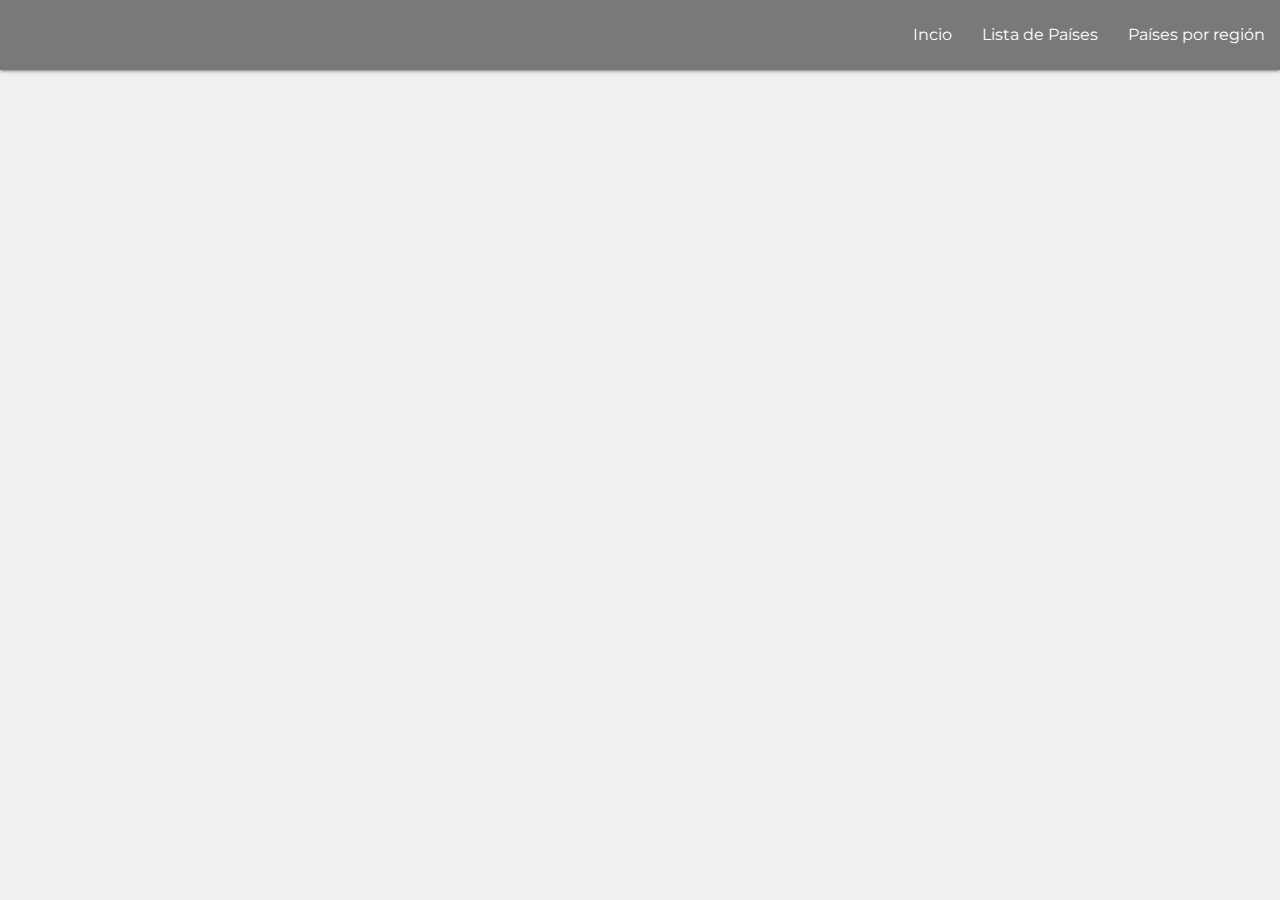
==== index.html @ be595bff "Inicio del Proyecto" ====
<!DOCTYPE html>
<html lang="en">
<head>
    <meta charset="UTF-8">
    <meta name="viewport" content="width=device-width, initial-scale=1.0">
    <!--Favicon-->
    <link rel="icon" type="image/png" href="/Imgs/tierra.png"/>
    <link rel="stylesheet" href="https://cdnjs.cloudflare.com/ajax/libs/materialize/1.0.0/css/materialize.min.css">
    <link rel="stylesheet" href="https://cdnjs.cloudflare.com/ajax/libs/font-awesome/6.7.1/css/all.min.css">
    <link rel="stylesheet" href="/Docs/CSS/style.css">
    <title>Actividad de Comprobación</title>
</head>
<body>
    <header>
        <!-- Inicio Nav-->
        <nav class="">
            <div class="nav-wrapper">
                <div class="brand-logo-container">
                <a href="#" class="logo valign-wrapper">
                    <!-- <img
                    class="text-center"
                    src="/Multimedia/Imgs/Logo_circle.png"
                    alt="Advance Travel CR Logo"
                    /> -->
                </a>
                <!-- <h3 class="brand-title"><strong>
                    Advance Travel CR
                </strong></h3> -->
                </div> 

                <a href="#" data-target="nav-menu" class="sidenav-trigger">
                <i class="fa-solid fa-bars menu-icon"></i>
                </a>

                <ul class="right hide-on-med-and-down nav-links">
                <li><a href="/index.html">Incio</a></li>
                <li><a href="/Paginas/lista_paises.html">Lista de Países</a></li>
                <li><a href="/Paginas/paises_region.html">Países por región</a></li>
                </ul>
            </div>
        </nav>
        <!-- Fin Nav-->
    
        <!-- Inicio Side-nav -->
        <ul class="sidenav" id="nav-menu">
            <li>
                <div class="user-view">
                <div class="background center">
                    <!-- <img
                    width="200px"
                    src="/Multimedia/Imgs/Logo.jpg"
                    alt="Advance Travel CR logo"
                    /> -->
                </div>
                </div>
            </li>
            <li>
                <div class="divider"></div>
            </li>
            <li>
                <a class="waves-effect" href="/index.html"
                >Inicio</a
                >
            </li>
            <li>
                <a class="waves-effect" href="/Paginas/lista_paises.html"
                >Lista de Países</a
                >
            </li>
            <li>
                <a class="waves-effect" href="/Pages/en/tours.html"
                >Países por región</a
                >
            </li>
        </ul>
          <!-- Fin Side-Nav -->
    </header>
    <main>
        <img src="" alt="">

    </main>
    <footer>

    </footer>
    <script src="https://cdnjs.cloudflare.com/ajax/libs/materialize/1.0.0/js/materialize.min.js"></script>
    <script src="/Docs/JS/index.js"></script>
</body>
</html>
---- Docs/CSS/style.css ----
@import url('https://fonts.googleapis.com/css2?family=Big+Shoulders+Display:wght@100..900&family=Edu+AU+VIC+WA+NT+Pre:wght@400..700&family=Manrope:wght@200..800&family=Montserrat:ital,wght@0,100..900;1,100..900&display=swap');
@import url('https://fonts.googleapis.com/css2?family=Big+Shoulders+Display:wght@100..900&family=Edu+AU+VIC+WA+NT+Pre:wght@400..700&family=Manrope:wght@200..800&family=Montserrat:ital,wght@0,100..900;1,100..900&family=Poppins:ital,wght@0,100;0,200;0,300;0,400;0,500;0,600;0,700;0,800;0,900;1,100;1,200;1,300;1,400;1,500;1,600;1,700;1,800;1,900&display=swap');


:root{
    /*Colores*/
    --negro_transparente: #0000007e;
    --gris_Claro: #f0f0f0;
    --blanco: #fff;

    /* Tipográfia */
    --font_principal: "Montserrat", serif;
}

*{
    margin: 0;
    padding: 0;
    box-sizing: border-box;
}

html{
    font-size: 16px;
    font-family: var(--font_principal);
}

body{
    background-color: var(--gris_Claro);
}

/*NAV*/
nav {
    height: 70px;
    background-color: var(--negro_transparente); 
}
  
.nav-wrapper {
    display: flex;
    align-items: center;
    justify-content: space-between;
    height: 60px;
    padding: 0 px;
}
  
.brand-logo-container {
    display: flex;
    align-items: center;
    gap: 10px;
}
  
  
.logo img {
    width:70px;
    height: auto;
    margin-right: 10px;
}
  
.brand-title {
    font-size: 1em;
    font-weight: bold;
    margin: 0;
    white-space: nowrap; 
}
  
.menu-icon {
   font-size: 2em;
}
 
.user-view{
   height: 180px;
}
  /*-- NAV --*/


.main-container{
    width: 90%;
    margin: auto;
    display: flex;
    justify-content: center;
    flex-direction: column;
    align-items: center;
}
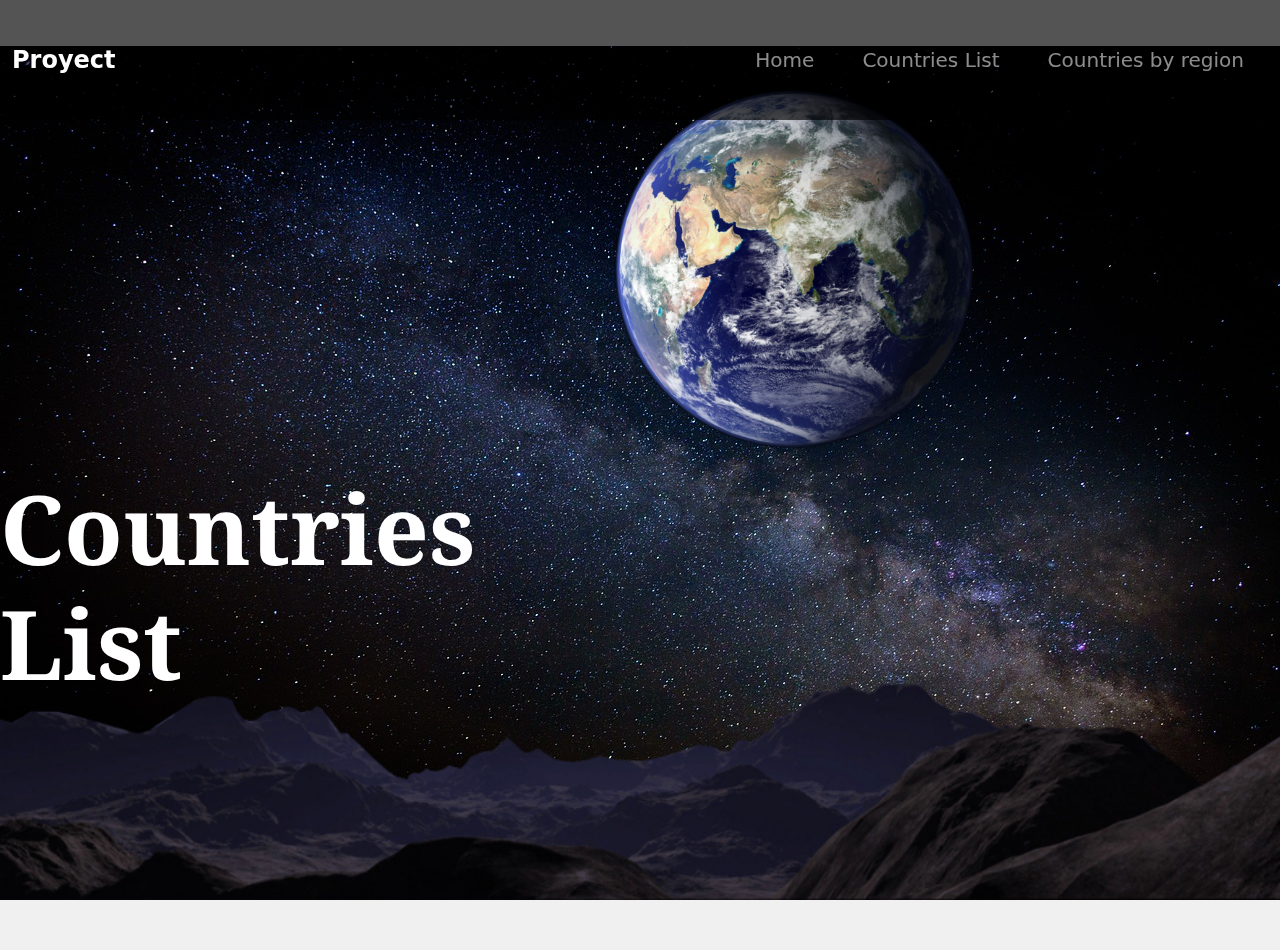
==== commit f62903bf: "Actualizaciones 03/12" ====
--- a/index.html
+++ b/index.html
@@ -4,85 +4,82 @@
     <meta charset="UTF-8">
     <meta name="viewport" content="width=device-width, initial-scale=1.0">
     <!--Favicon-->
-    <link rel="icon" type="image/png" href="/Imgs/tierra.png"/>
-    <link rel="stylesheet" href="https://cdnjs.cloudflare.com/ajax/libs/materialize/1.0.0/css/materialize.min.css">
+    <link rel="icon" type="image/png" href="/Imgs/favicon.png"/>
+    <link href="https://cdn.jsdelivr.net/npm/bootstrap@5.3.3/dist/css/bootstrap.min.css" rel="stylesheet" integrity="sha384-QWTKZyjpPEjISv5WaRU9OFeRpok6YctnYmDr5pNlyT2bRjXh0JMhjY6hW+ALEwIH" crossorigin="anonymous">
     <link rel="stylesheet" href="https://cdnjs.cloudflare.com/ajax/libs/font-awesome/6.7.1/css/all.min.css">
     <link rel="stylesheet" href="/Docs/CSS/style.css">
-    <title>Actividad de Comprobación</title>
+    <title>Countries list API</title>
 </head>
 <body>
     <header>
-        <!-- Inicio Nav-->
-        <nav class="">
-            <div class="nav-wrapper">
-                <div class="brand-logo-container">
-                <a href="#" class="logo valign-wrapper">
-                    <!-- <img
-                    class="text-center"
-                    src="/Multimedia/Imgs/Logo_circle.png"
-                    alt="Advance Travel CR Logo"
-                    /> -->
-                </a>
-                <!-- <h3 class="brand-title"><strong>
-                    Advance Travel CR
-                </strong></h3> -->
-                </div> 
-
-                <a href="#" data-target="nav-menu" class="sidenav-trigger">
-                <i class="fa-solid fa-bars menu-icon"></i>
-                </a>
-
-                <ul class="right hide-on-med-and-down nav-links">
-                <li><a href="/index.html">Incio</a></li>
-                <li><a href="/Paginas/lista_paises.html">Lista de Países</a></li>
-                <li><a href="/Paginas/paises_region.html">Países por región</a></li>
-                </ul>
+        <nav class="navbar navbar-expand-lg navbar-dark">
+            <!-- NAV CONTAINER START -->
+            <div class="container-fluid">
+              <a href="" class="navbar-brand text-ligth fw-semibold fs-4">Proyect</a>
+      
+              <!-- NAV BUTTON  -->
+              <button
+                class="navbar-toggler"
+                type="button"
+                data-bs-toggle="offcanvas"
+                data-bs-target="#menuLateral"
+              >
+                <span class="navbar-toggler-icon"></span>
+              </button>
+              <!-- OFFCANVAS MAIN CONTAINER START -->
+              <section
+                class="offcanvas offcanvas-start"
+                id="menuLateral"
+                tabindex="-1"
+              >
+                <div class="offcanvas-header" data-bs-theme="dark">
+                  <h5 class="offcanvas-title text-ligth">Proyect</h5>
+                  <button
+                    class="btn-close"
+                    type="button"
+                    aria-label="Close"
+                    data-bs-dismiss="offcanvas"
+                  ></button>
+                </div>
+                <!-- OFF CANVAS MENU LINKS  START-->
+                <div
+                  class="offcanvas-body d-flex flex-column justify-content-between px-0"
+                >
+                  <ul class="navbar-nav fs-5 justify-content-end">
+                    <li class="nav-item p-3 py-md-1">
+                      <a href="/index.html" class="nav-link">Home</a>
+                    </li>
+                    <li class="nav-item p-3 py-md-1">
+                      <a href="/Pages/countries.html" class="nav-link">Countries List</a>
+                    </li>
+                    <li class="nav-item p-3 py-md-1">
+                      <a href="/Pages/filterbyregions.html" class="nav-link">Countries by region</a>
+                    </li>
+                  </ul>
+                </div>
+              </section>
+              <!-- OFFCANVAS MAIN CONTAINER END  -->
             </div>
-        </nav>
-        <!-- Fin Nav-->
-    
-        <!-- Inicio Side-nav -->
-        <ul class="sidenav" id="nav-menu">
-            <li>
-                <div class="user-view">
-                <div class="background center">
-                    <!-- <img
-                    width="200px"
-                    src="/Multimedia/Imgs/Logo.jpg"
-                    alt="Advance Travel CR logo"
-                    /> -->
-                </div>
-                </div>
-            </li>
-            <li>
-                <div class="divider"></div>
-            </li>
-            <li>
-                <a class="waves-effect" href="/index.html"
-                >Inicio</a
-                >
-            </li>
-            <li>
-                <a class="waves-effect" href="/Paginas/lista_paises.html"
-                >Lista de Países</a
-                >
-            </li>
-            <li>
-                <a class="waves-effect" href="/Pages/en/tours.html"
-                >Países por región</a
-                >
-            </li>
-        </ul>
-          <!-- Fin Side-Nav -->
+          </nav>
     </header>
-    <main>
-        <img src="" alt="">
-
+    <section class="parallax">
+      <h2 id="title" class="title">Countries List</h2>
+      <img class="imgCosmos" src="./Imgs/cosmos.jpg" id="imgCosmos">
+      <img class="imgEarth" src="./Imgs/Earth.png" id="imgEarth">
+      <img class="imgGround" src="./Imgs/ground.png" >
+  </section>
+    <main class="main container">
+        
     </main>
     <footer>
 
     </footer>
-    <script src="https://cdnjs.cloudflare.com/ajax/libs/materialize/1.0.0/js/materialize.min.js"></script>
+    <script src="https://cdn.jsdelivr.net/npm/bootstrap@5.3.3/dist/js/bootstrap.bundle.min.js" integrity="sha384-YvpcrYf0tY3lHB60NNkmXc5s9fDVZLESaAA55NDzOxhy9GkcIdslK1eN7N6jIeHz" crossorigin="anonymous"></script>
+
     <script src="/Docs/JS/index.js"></script>
+    <script>
+        getCountries();
+    </script>
+    <script src="/Docs/JS/animations.js"></script>
 </body>
 </html>--- a/Docs/CSS/style.css
+++ b/Docs/CSS/style.css
@@ -1,15 +1,16 @@
 @import url('https://fonts.googleapis.com/css2?family=Big+Shoulders+Display:wght@100..900&family=Edu+AU+VIC+WA+NT+Pre:wght@400..700&family=Manrope:wght@200..800&family=Montserrat:ital,wght@0,100..900;1,100..900&display=swap');
 @import url('https://fonts.googleapis.com/css2?family=Big+Shoulders+Display:wght@100..900&family=Edu+AU+VIC+WA+NT+Pre:wght@400..700&family=Manrope:wght@200..800&family=Montserrat:ital,wght@0,100..900;1,100..900&family=Poppins:ital,wght@0,100;0,200;0,300;0,400;0,500;0,600;0,700;0,800;0,900;1,100;1,200;1,300;1,400;1,500;1,600;1,700;1,800;1,900&display=swap');
-
+@import url('https://fonts.googleapis.com/css2?family=Merriweather:ital,wght@0,300;0,400;0,700;0,900;1,300;1,400;1,700;1,900&family=Montserrat:ital,wght@0,100..900;1,100..900&family=Noto+Serif:ital,wght@0,100..900;1,100..900&family=Open+Sans:ital,wght@0,300..800;1,300..800&family=Poppins:ital,wght@0,100;0,200;0,300;0,400;0,500;0,600;0,700;0,800;0,900;1,100;1,200;1,300;1,400;1,500;1,600;1,700;1,800;1,900&family=STIX+Two+Text:ital,wght@0,400..700;1,400..700&display=swap');
 
 :root{
     /*Colores*/
-    --negro_transparente: #0000007e;
-    --gris_Claro: #f0f0f0;
-    --blanco: #fff;
+    --transparent_black: rgba(0, 0, 0, 0.651);
+    --light_gray: #f0f0f0;
+    --white: #fff;
 
     /* Tipográfia */
-    --font_principal: "Montserrat", serif;
+    --primary_font: "Montserrat", serif;
+    --decorative_font: "Noto Serif", serif;;
 }
 
 *{
@@ -20,62 +21,176 @@
 
 html{
     font-size: 16px;
-    font-family: var(--font_principal);
+    font-family: var(--primary_font);
 }
 
 body{
-    background-color: var(--gris_Claro);
+    background-color: var(--light_gray);
 }
 
-/*NAV*/
 nav {
-    height: 70px;
-    background-color: var(--negro_transparente); 
+    height: 80px;
+    background-color: var(--transparent_black); 
+    
 }
-  
-.nav-wrapper {
-    display: flex;
-    align-items: center;
-    justify-content: space-between;
-    height: 60px;
-    padding: 0 px;
+
+
+.offcanvas {
+    background-color: #313131;
+    
 }
-  
-.brand-logo-container {
-    display: flex;
-    align-items: center;
-    gap: 10px;
+.navbar-toggler {
+  border: none;
+   background-color: #000000af
 }
-  
-  
-.logo img {
-    width:70px;
-    height: auto;
-    margin-right: 10px;
-}
-  
-.brand-title {
-    font-size: 1em;
-    font-weight: bold;
-    margin: 0;
-    white-space: nowrap; 
-}
-  
-.menu-icon {
-   font-size: 2em;
+.navbar-toggler:focus {
+  outline: none;
+  box-shadow: none;
+  background-color: #000000af
 }
  
 .user-view{
    height: 180px;
 }
-  /*-- NAV --*/
 
 
-.main-container{
-    width: 90%;
-    margin: auto;
+.parallax {
+    height: 50vh;
     display: flex;
     justify-content: center;
-    flex-direction: column;
     align-items: center;
+    overflow: hidden;
+    position: relative;
 }
+
+.parallax img {
+    position: absolute;
+    /* width: 100%; */
+    bottom: 0;
+    
+}
+
+.imgCosmos{
+    height: 100%;
+}
+
+.imgCosmos ,.imgGround {
+    width: 100%;
+}
+
+
+.imgGround { 
+    position: absolute;
+    z-index: 5;
+    bottom: 0;
+    height: 100px;
+    
+}
+
+
+.imgEarth {
+    width: 40%; 
+    position: absolute;
+    top: 15%; 
+    right: 15%;
+    z-index: 1; 
+}
+
+   
+.title {
+    position: absolute;
+    transform: translateY(-50%);
+    font-size: 1.5rem;
+    color: var(--white);
+    font-family: var(--decorative_font);
+    z-index: 2;
+    font-weight: 700;
+    top: 78%; 
+    right: 50%; 
+}
+
+.main{
+    margin-top: 40px;
+}
+
+
+@media screen and (min-width:1000px){
+    
+    nav {
+        height: 120px;
+    }
+
+
+   .navbar{
+        position: fixed;
+        width: 100%;
+        z-index: 10;
+        animation: enhance-header linear both;
+        animation-timeline: scroll(root);
+        animation-range:  0 200px;
+   }
+
+
+   @keyframes enhance-header {
+        0%{
+            height: 75px;
+        }
+        100%{
+            height: 60px;
+            background-color: #000000af;
+        }
+   }
+
+   .parallax {
+    height: 100vh;
+    display: flex;
+    justify-content: center;
+    align-items: center;
+    overflow: hidden;
+    position: relative;
+}
+
+.parallax img {
+    position: absolute;
+    /* width: 100%; */
+    height: auto;
+    bottom: 0;
+    
+}
+
+.imgCosmos ,.imgGround {
+    width: 100%;
+}
+
+.imgEarth {
+    width: 28%; 
+    position: absolute;
+    top: 10%; 
+    right: 10%;
+    transform: translateX(-50%);
+    z-index: 1; 
+}
+
+.imgGround { 
+    position: absolute;
+    z-index: 5;
+    bottom: 0;
+}
+
+    
+.title {
+    position: absolute;
+    top: 65%;
+    right: 54%;
+    transform: translateY(-50%);
+    font-size: 6rem;
+    color: var(--white);
+    font-family: var(--decorative_font);
+    z-index: 2;
+    font-weight: 700;
+}
+
+.main{
+    margin-top: 50px;
+}
+}
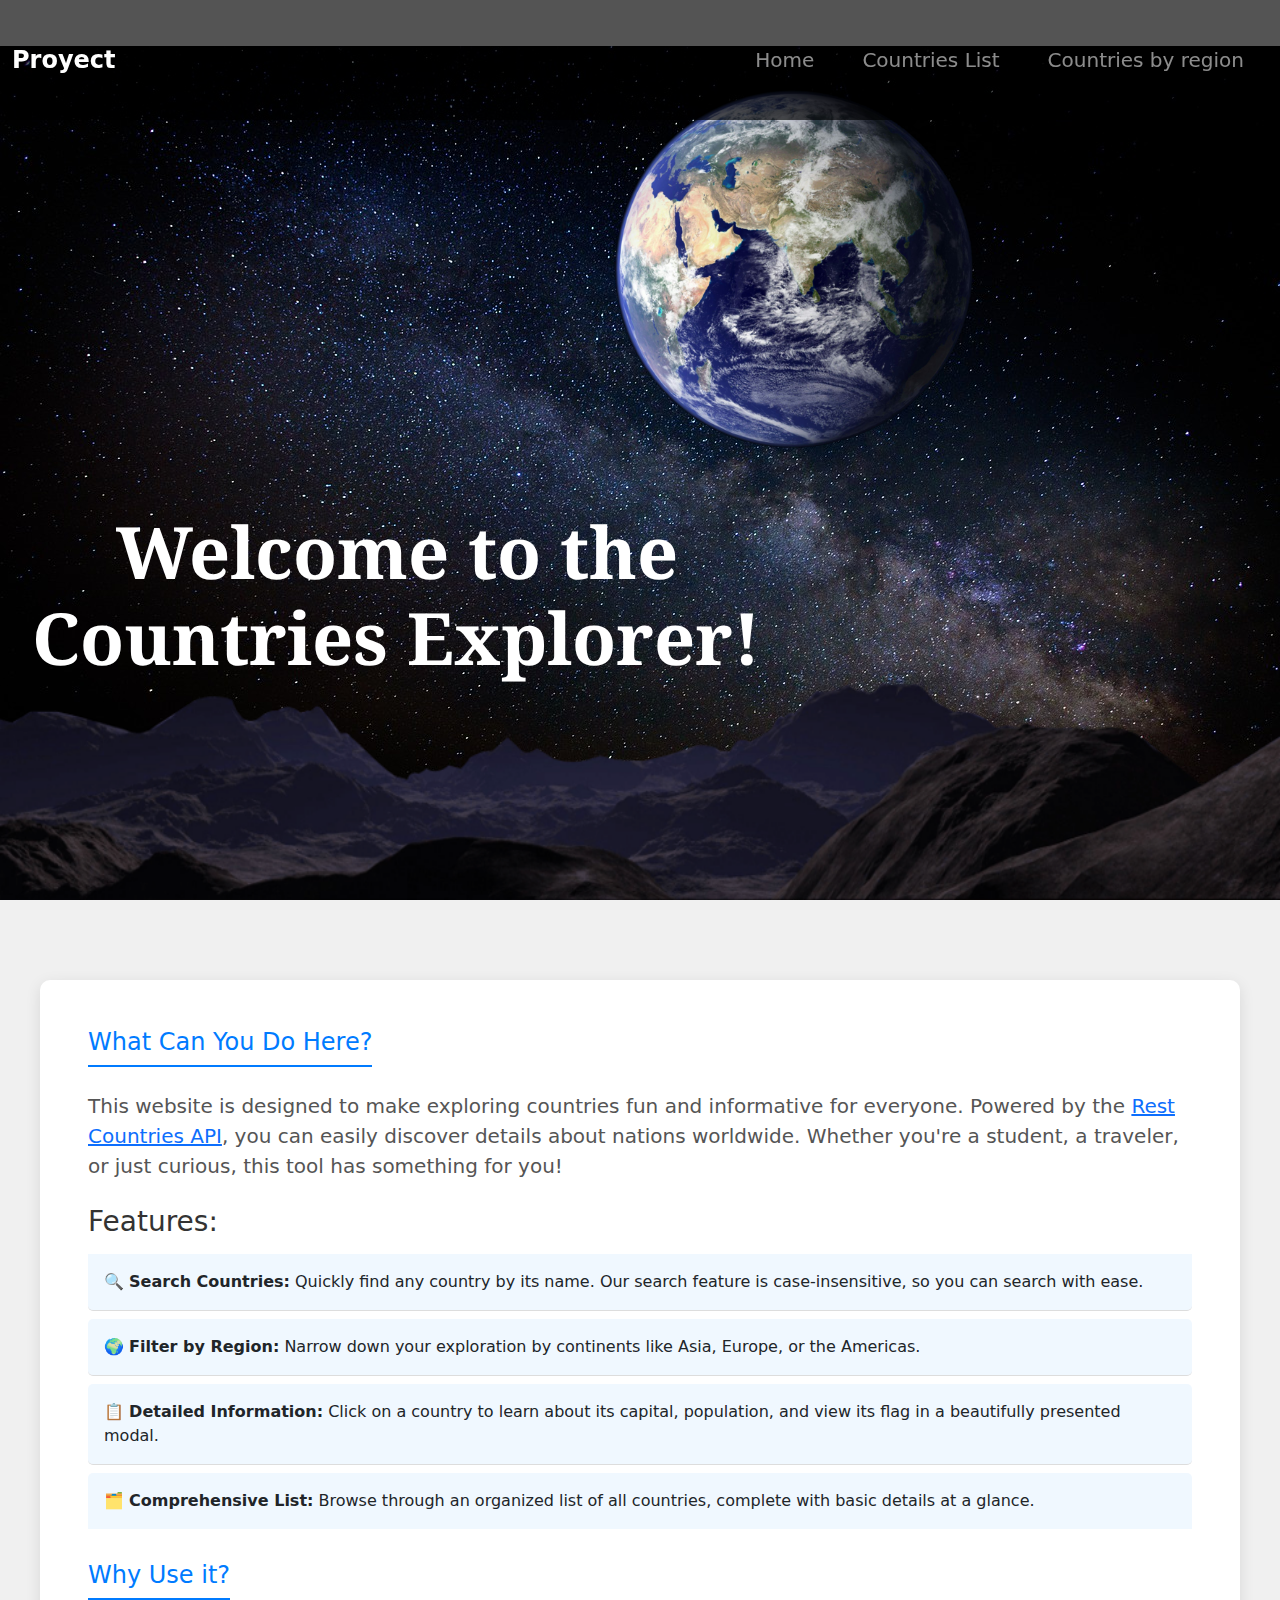
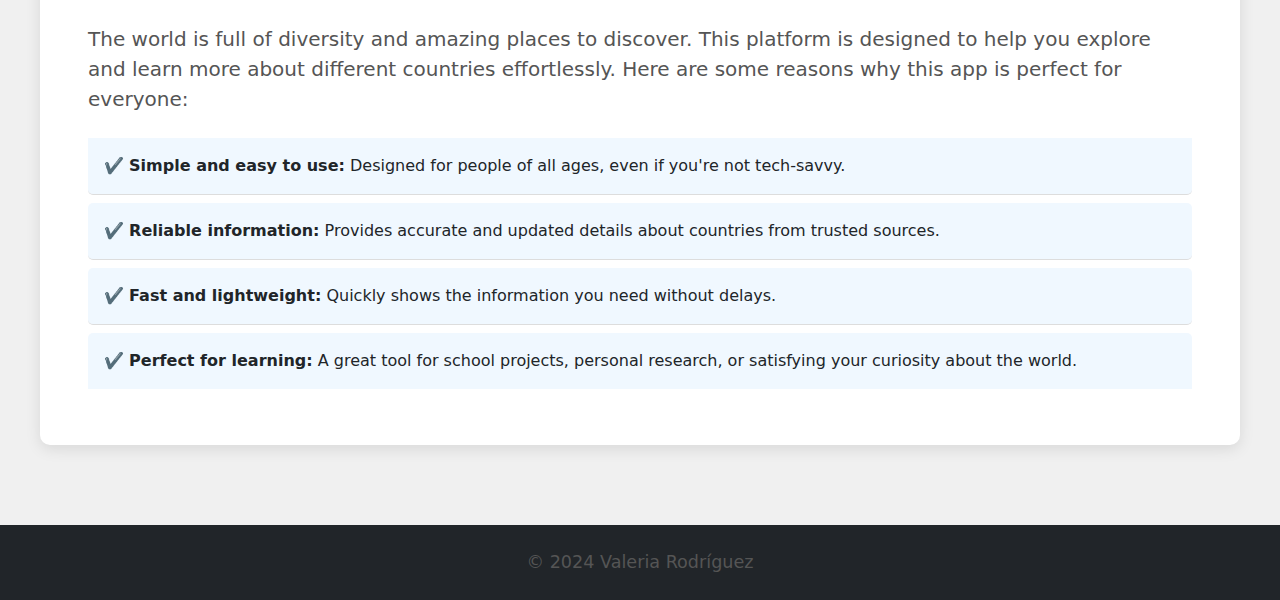
==== commit cda7c87a: "Modificaciones a los estilos 04/12" ====
--- a/index.html
+++ b/index.html
@@ -63,17 +63,41 @@
           </nav>
     </header>
     <section class="parallax">
-      <h2 id="title" class="title">Countries List</h2>
-      <img class="imgCosmos" src="./Imgs/cosmos.jpg" id="imgCosmos">
-      <img class="imgEarth" src="./Imgs/Earth.png" id="imgEarth">
-      <img class="imgGround" src="./Imgs/ground.png" >
+      <h2 id="title" class="title">Welcome to the Countries Explorer!</h2>
+      <img class="imgCosmos" src="/Imgs/cosmos.jpg" id="imgCosmos">
+      <img class="imgEarth" src="/Imgs/Earth.png" id="imgEarth">
+      <img class="imgGround" src="/Imgs/ground.png" >
   </section>
-    <main class="main container">
-        
-    </main>
-    <footer>
+    <main class=" main  py-5">
+      <section>
+          <h2 class="text-center mb-4 subtitle">What Can You Do Here?</h2>
+          <p class="fs-5">This website is designed to make exploring countries fun and informative for everyone. Powered by the <a href="https://restcountries.com/" target="_blank">Rest Countries API</a>, you can easily discover details about nations worldwide. Whether you're a student, a traveler, or just curious, this tool has something for you!</p>
+          
+          <h3 class="mt-4 subtitleh3">Features:</h3>
+          <ul class="list-group list-group-flush fs-5 mb-4">
+              <li class="list-group-item">🔍 <strong>Search Countries:</strong> Quickly find any country by its name. Our search feature is case-insensitive, so you can search with ease.</li>
+              <li class="list-group-item">🌍 <strong>Filter by Region:</strong> Narrow down your exploration by continents like Asia, Europe, or the Americas.</li>
+              <li class="list-group-item">📋 <strong>Detailed Information:</strong> Click on a country to learn about its capital, population, and view its flag in a beautifully presented modal.</li>
+              <li class="list-group-item">🗂️ <strong>Comprehensive List:</strong> Browse through an organized list of all countries, complete with basic details at a glance.</li>
+          </ul>
+      </section>
 
-    </footer>
+      <section>
+        <h2 class="text-center mb-4 subtitle">Why Use it?</h2>
+        <p class="fs-5">The world is full of diversity and amazing places to discover. This platform is designed to help you explore and learn more about different countries effortlessly. Here are some reasons why this app is perfect for everyone:</p>
+        <ul class="list-group list-group-flush fs-5">
+            <li class="list-group-item">✔️ <strong>Simple and easy to use:</strong> Designed for people of all ages, even if you're not tech-savvy.</li>
+            <li class="list-group-item">✔️ <strong>Reliable information:</strong> Provides accurate and updated details about countries from trusted sources.</li>
+            <li class="list-group-item">✔️ <strong>Fast and lightweight:</strong> Quickly shows the information you need without delays.</li>
+            <li class="list-group-item">✔️ <strong>Perfect for learning:</strong> A great tool for school projects, personal research, or satisfying your curiosity about the world.</li>
+        </ul>
+      </section>
+  </main>
+  <footer class="bg-dark text-light py-4">
+    <div class="container text-center">
+        <p>&copy; 2024 Valeria Rodríguez</p>
+    </div>
+  </footer>
     <script src="https://cdn.jsdelivr.net/npm/bootstrap@5.3.3/dist/js/bootstrap.bundle.min.js" integrity="sha384-YvpcrYf0tY3lHB60NNkmXc5s9fDVZLESaAA55NDzOxhy9GkcIdslK1eN7N6jIeHz" crossorigin="anonymous"></script>
 
     <script src="/Docs/JS/index.js"></script>
--- a/Docs/CSS/style.css
+++ b/Docs/CSS/style.css
@@ -25,7 +25,7 @@
 }
 
 body{
-    background-color: var(--light_gray);
+    background-color: var(--light_gray);     
 }
 
 nav {
@@ -41,12 +41,11 @@
 }
 .navbar-toggler {
   border: none;
-   background-color: #000000af
+  
 }
 .navbar-toggler:focus {
   outline: none;
   box-shadow: none;
-  background-color: #000000af
 }
  
 .user-view{
@@ -100,17 +99,76 @@
 .title {
     position: absolute;
     transform: translateY(-50%);
-    font-size: 1.5rem;
+    font-size: 1.4rem;
     color: var(--white);
     font-family: var(--decorative_font);
     z-index: 2;
     font-weight: 700;
-    top: 78%; 
-    right: 50%; 
-}
+    top: 75%; 
+    right: 35%; 
+    width: 60%;
+    text-align: center;
+
+}
+
 
 .main{
-    margin-top: 40px;
+    background-color: var(--white);
+    padding: 50px;
+    box-shadow: 0 4px 15px rgba(0, 0, 0, 0.1);
+    border-radius: 10px;
+    max-width: 1200px;
+    margin: 25px;
+}
+
+.subtitle {
+    font-size: 1.5em;
+    color: #007bff;
+    margin-bottom: 1rem;
+    border-bottom: 2px solid #007bff;
+    display: inline-block;
+    padding-bottom: 0.5rem;
+}
+
+.subtitleh3 {
+    color: #333;
+    margin-top: 2rem;
+    margin-bottom: 1rem;
+}
+
+
+p {
+    font-size: 1.1rem;
+    margin-bottom: 1.5rem;
+    color: #555;
+}
+
+
+.list-group-item {
+    background-color: #f0f8ff;
+    border: 1px solid #ddd;
+    margin-bottom: 0.5rem;
+    padding: 1rem;
+    border-radius: 5px;
+    font-size: 1rem;
+    transition: transform 0.3s ease, background-color 0.3s ease;
+}
+
+.list-group-item:hover {
+    transform: scale(1.02);
+    background-color: #e0f0ff;
+}
+
+
+footer {
+    color: var(--white);
+    text-align: center;
+    padding: 1.5rem;
+    margin-top: 2rem;
+}
+
+footer p {
+    margin: 0;
 }
 
 
@@ -180,17 +238,24 @@
     
 .title {
     position: absolute;
-    top: 65%;
-    right: 54%;
+    top: 66%;
+    right: 39%;
     transform: translateY(-50%);
-    font-size: 6rem;
+    font-size: 4.5rem;
     color: var(--white);
     font-family: var(--decorative_font);
     z-index: 2;
     font-weight: 700;
 }
 
+
 .main{
-    margin-top: 50px;
-}
-}
+    background-color: var(--white);
+    padding: 3rem;
+    box-shadow: 0 4px 15px rgba(0, 0, 0, 0.1);
+    border-radius: 10px;
+    max-width: 1200px;
+    margin: 80px auto;
+}
+
+}
